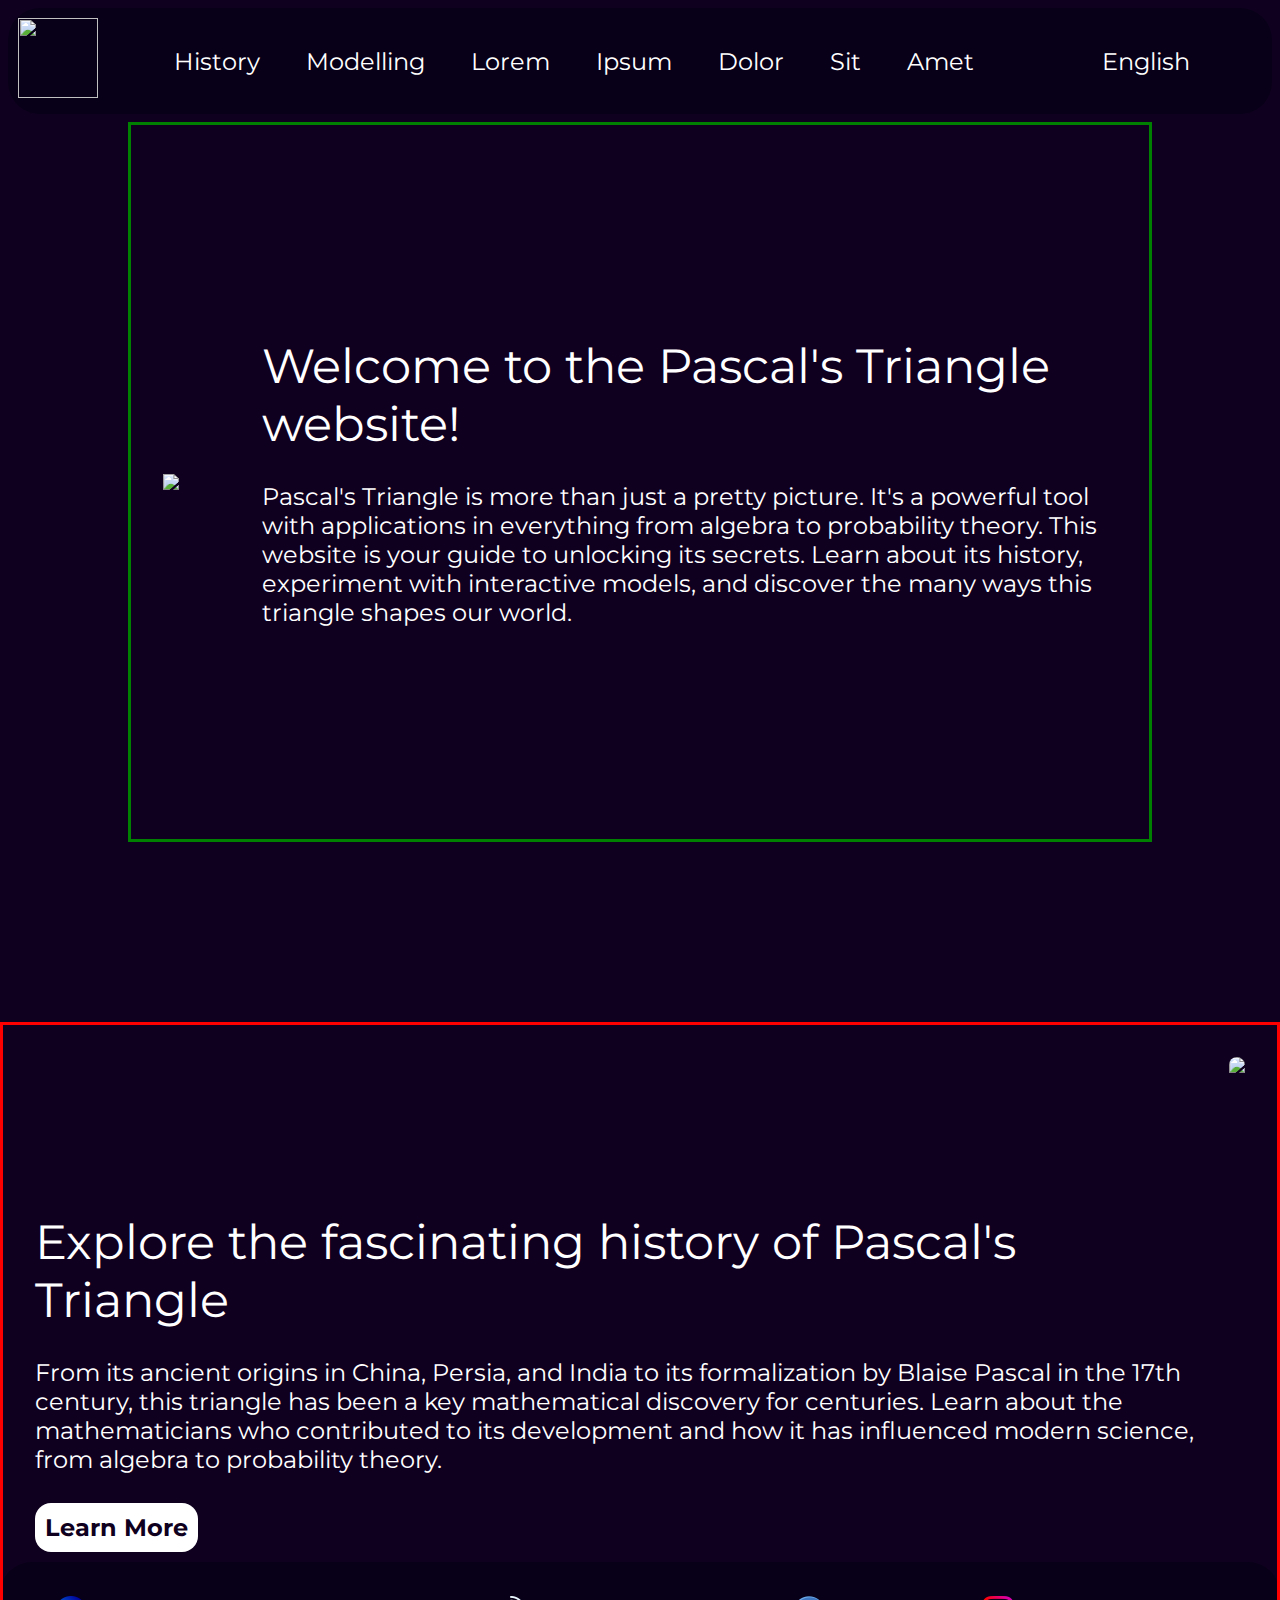
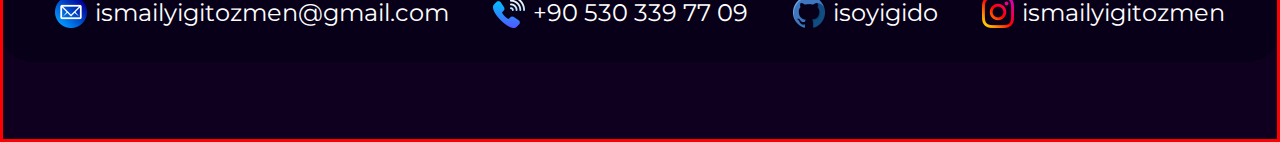
==== index.html @ 78326eff "Added footer + bugfix" ====
<!DOCTYPE html>
<html>

<head>
    <meta charset="UTF-8">
    <meta name="viewport" content="width=device-width, initial-scale=1.0">
    <link rel="stylesheet" href="style.css">
    <title>Pascal's Triangle</title>
</head>

<body>
    <main>
        <header>
            <nav>
                <a href='index.html'><img src="res/logo.png" class="logo"></a>
                <div class="navbar">
                    <ul>
                        <li><a href="history.html" id="navbar-history">History</a></li>
                        <li><a href="modelling.html" id="navbar-modelling">Modelling</a></li>
                        <li><a href="#" id="">Lorem</a></li>
                        <li><a href="#" id="">Ipsum</a></li>
                        <li><a href="#" id="">Dolor</a></li>
                        <li><a href="#" id="">Sit</a></li>
                        <li><a href="#" id="">Amet</a></li>
                    </ul>
                </div>
                
                <div class="lang-menu">
                    <div class="selected-lang" id="selected-lang">English</div>
                    <ul>
                        <li><a href="#" onclick="setLanguage('en')" class="en">English</a></li>
                        <li><a href="#" onclick="setLanguage('tr')" class="tr">Türkçe</a></li>
                        <li><a href="#" onclick="setLanguage('de')" class="de">Deutsch</a></li>
                        <li><a href="#" onclick="setLanguage('ru')" class="ru">Русский</a></li>
                    </ul>
                </div>
            </nav>
        </header>
    
        <div class="introduction">
            <img src="res/logo.png">
            <div class="text">
                Welcome to the Pascal's Triangle website!
                <p>
                    <br>Pascal's Triangle is more than just a pretty picture. It's a powerful tool with applications in everything from algebra to probability theory. This website is your guide to unlocking its secrets. Learn about its history, experiment with interactive models, and discover the many ways this triangle shapes our world.
                </p>
            </div>
        </div>
    
        <div class="text-container history">
            <div class="text">
                Explore the fascinating history of Pascal's Triangle
                <p>
                    <br>From its ancient origins in China, Persia, and India to its formalization by Blaise Pascal in the 17th century, this triangle has been a key mathematical discovery for centuries. Learn about the mathematicians who contributed to its development and how it has influenced modern science, from algebra to probability theory.<br><br>
                </p>
                <a href="history.html">Learn More</a>
            </div>
            <img src="res/pascal/blaise_pascal.jpg">
        </div>
    </main>

    <footer>
        <span><img src="res/icons/mail.png">ismailyigitozmen@gmail.com</span>
        <span><img src="res/icons/phone.png">+90 530 339 77 09</span>
        <span><a href="https://github.com/isoyigido" target="_blank" rel="noopener noreferrer"><img src="res/icons/github.png">isoyigido</a></span>
        <span><a href="https://www.instagram.com/ismailyigitozmen/" target="_blank" rel="noopener noreferrer"><img src="res/icons/instagram.png">ismailyigitozmen</a></span>
    </footer>

    <script src="app.js"></script>
</body>

</html>
---- style.css ----
@import url(https://fonts.googleapis.com/css2?family=Montserrat:ital,wght@0,100..900;1,100..900&display=swap);

::-webkit-scrollbar {
    width: 16px;
}
::-webkit-scrollbar-track {
    background: rgb(4, 0, 20);
    border-radius: 8px;
    margin: 2px;
}
::-webkit-scrollbar-thumb {
    background: rgb(48, 32, 64);
    border: 3px, solid rgb(12, 0, 28);
    width: 8px;
    border-radius: 8px;
}
::-webkit-scrollbar-thumb:hover {
    background: rgb(64, 48, 80);
}

* {
    margin: 0;
    padding: 0;
    font-family: 'Montserrat', sans-serif;
    font-size: 24px;
    box-sizing: border-box;
    color: white;
}

html, body {
    width: 100%;
    min-height: 100%;
    margin: 0;
    padding: 0;
}

html {
    background: rgb(16, 0, 32);
    /*border: 10px solid red;*/
}

body {
    background: rgb(16, 0, 32);
    display: flex;
    flex-direction: column;
    /*border: 10px solid green;*/
}

main {
    min-height: calc(100vh - 100px);
}

footer {
    height: 100px;
    background-color: rgb(8, 0, 24);
    display: flex;
    justify-content: space-evenly;
    align-items: center;
    padding: 10px;
    border-radius: 32px;
    font-size: 24px;
}

footer span {
    display: flex;
    justify-content: center;
    align-items: center;
    gap: 8px;
}

footer span a {
    display: flex;
    justify-content: center;
    align-items: center;
    gap: 8px;
    text-decoration: none;
}

footer img {
    width: 32px;
    height: 32px;
}

nav {
    background-color: rgb(8, 0, 24);
    margin: 8px;
    display: flex;
    justify-content: space-between;
    align-items: center;
    padding: 10px;
    border-radius: 32px;
}

.logo {
    width: 80px;
    height: 80px;
}

.lang-menu {
    margin-right: 32px;
    position: relative;
}

.selected-lang {
    width: 180px;
    height: 64px;
    cursor: pointer;
    display: flex;
    align-items: center;
    padding: 5px 10px;
}

.selected-lang:before {
    content: '';
    display: block;
    width: 32px;
    height: 32px;
    background-image: var(--flag-image);
    background-size: 32px 32px;
    margin-right: 10px;
}

.lang-menu ul {
    margin: 0;
    padding: 0;
    background-color: rgb(32, 0, 48);
    border: 1px solid #fff;
    border-radius: 4px;
    box-shadow: 0px 0px 20px rgba(255, 255, 255, 0.5);
    display: none;
    position: absolute;
    top: 64px;
    left: 0;
}

.lang-menu:hover ul {
    display: block;
}

.lang-menu ul li {
    list-style: none;
    display: flex;
    justify-content: space-between;
}

.lang-menu ul li a {
    width: 180px;
    padding: 5px 10px;
    display: block;
    text-decoration: none;
}

.lang-menu ul li a:before {
    content: '';
    display: inline-block;
    width: 32px;
    height: 32px;
    margin-right: 10px;
    vertical-align: middle;
}

.tr:before {
    background-image: url("res/flags/tr.png");
    background-size: 32px 32px;
}
.en:before {
    background-image: url("res/flags/en.png");
    background-size: 32px 32px;
}
.de:before {
    background-image: url("res/flags/de.png");
    background-size: 32px 32px;
}
.ru:before {
    background-image: url("res/flags/ru.png");
    background-size: 32px 32px;
}

.lang-menu ul li a:hover {
    background-color: #f2f2f2;
}

.navbar ul {
    flex: 1;
    text-align: center;
}

.navbar ul li {
    display: inline-block;
    list-style: none;
    margin: 20px;
}

.navbar ul a {
    text-decoration: none;
}

.paragraph {
    display: flex;
    margin: 0;
    padding: 10px 20px;
}
.paragraph p {
    font-size: 20px;
}
.paragraph p em {
    font-size: 20px;
    font-style: normal;
    font-weight: bold;
}
.paragraph p i {
    font-size: 20px;
    color: turquoise;
    font-style: normal;
    font-weight: bold;
}
.paragraph p a {
    font-size: 16px;
    color: lightgray;
}

.introduction {
    display: flex;
    align-items: flex-start;
    justify-content: center;
    margin: auto;
    height: 80vh;
    width: 80%;
    border: 3px solid green;
    gap: 32px;
    padding: 32px 32px;
}

.introduction img {
    width: 288px;
    height: auto;
    align-self: center;
}

.text {
    display: flex;
    justify-content: flex-start;
    font-size: 48px;
    display: flex;
    flex-direction: column;
    justify-content: center;
    align-self: center;
}

.text p {
    font-size: 24px;
}

.text a {
    display: flex;
    font-size: 24px;
    background: white;
    border-radius: 16px;
    color: rgb(16, 0, 32);
    width: fit-content;
    height: fit-content;
    padding: 10px 10px;
    font-weight: bolder;
    text-decoration: none;
}

.text-container {
    position: relative;
    top: 20vh;
    display: flex;
    align-items: flex-start;
    justify-content: space-between;
    height: 80vh;
    width: 100%;
    border: 3px solid red;
    gap: 32px;
    padding: 32px 32px;
}

.text-container img {
    height: 100%;
    width: auto;
    align-self: center;
    border-radius: 32px;
}
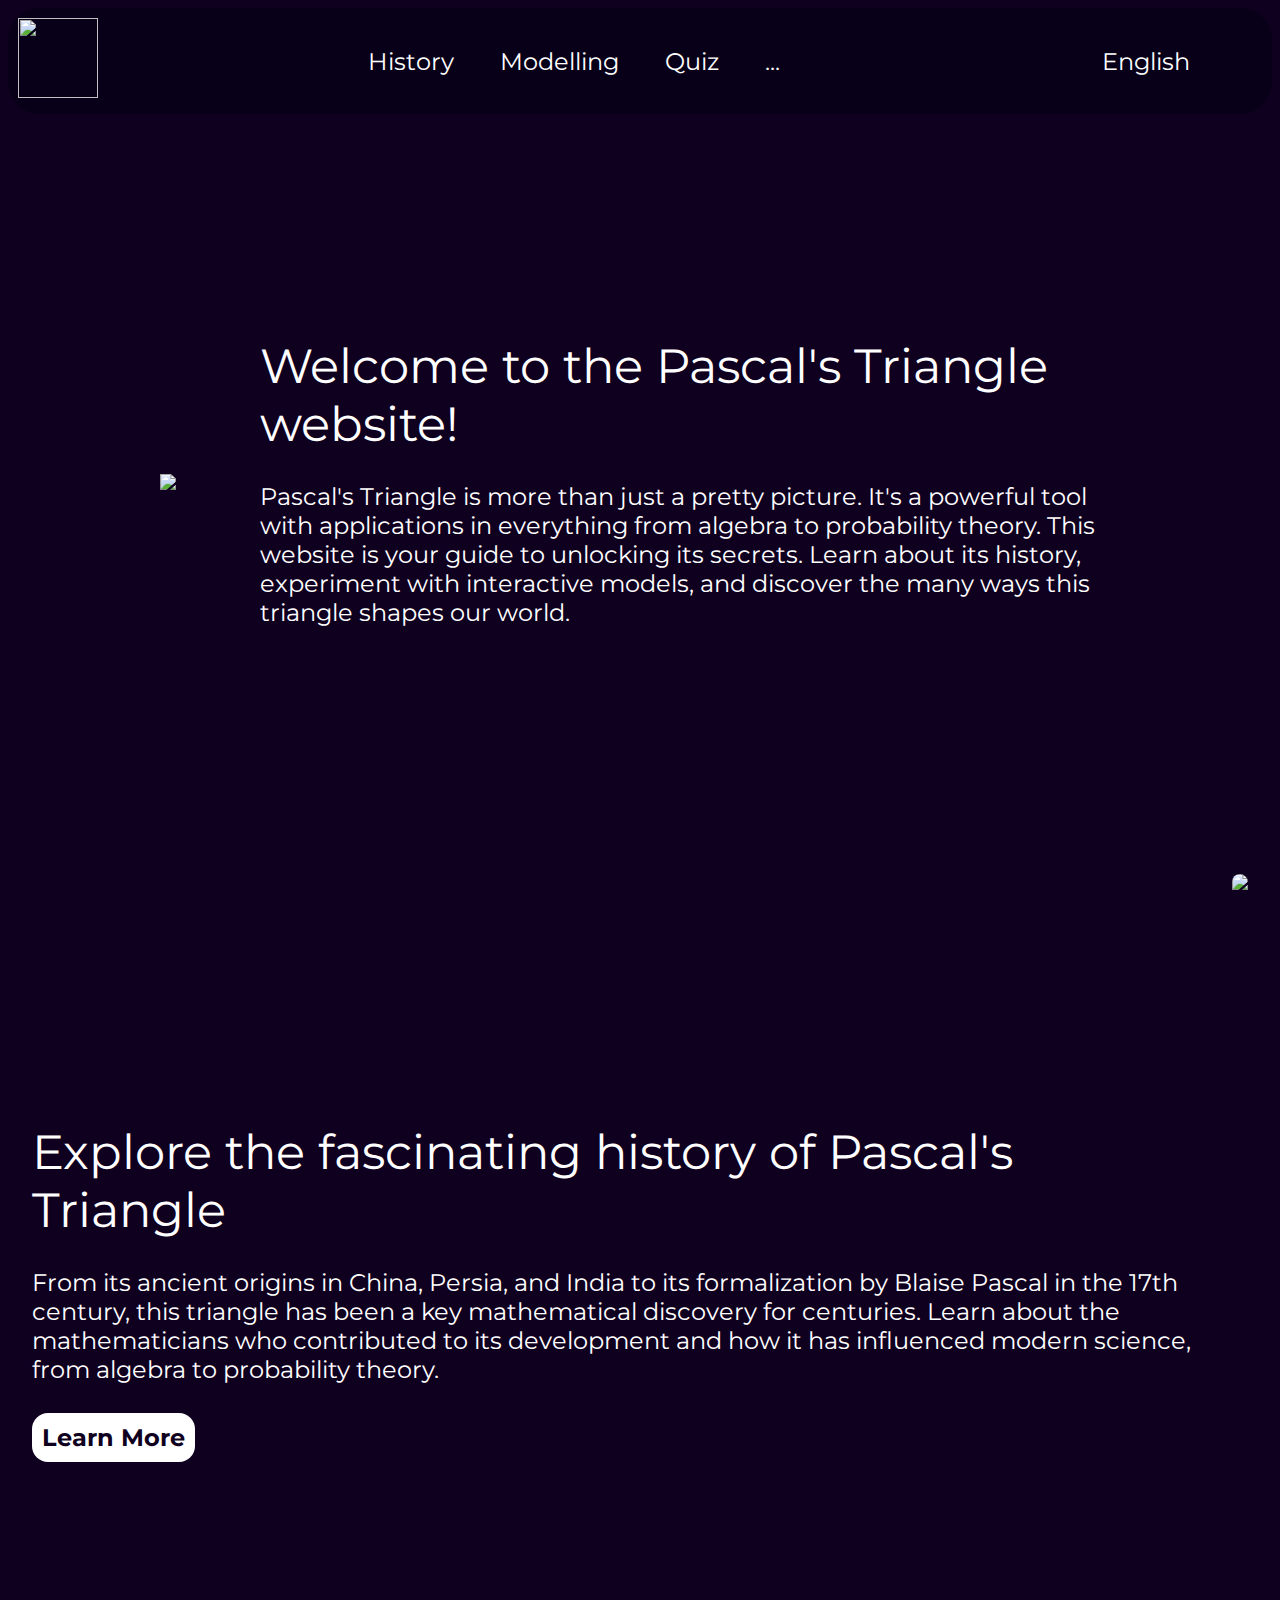
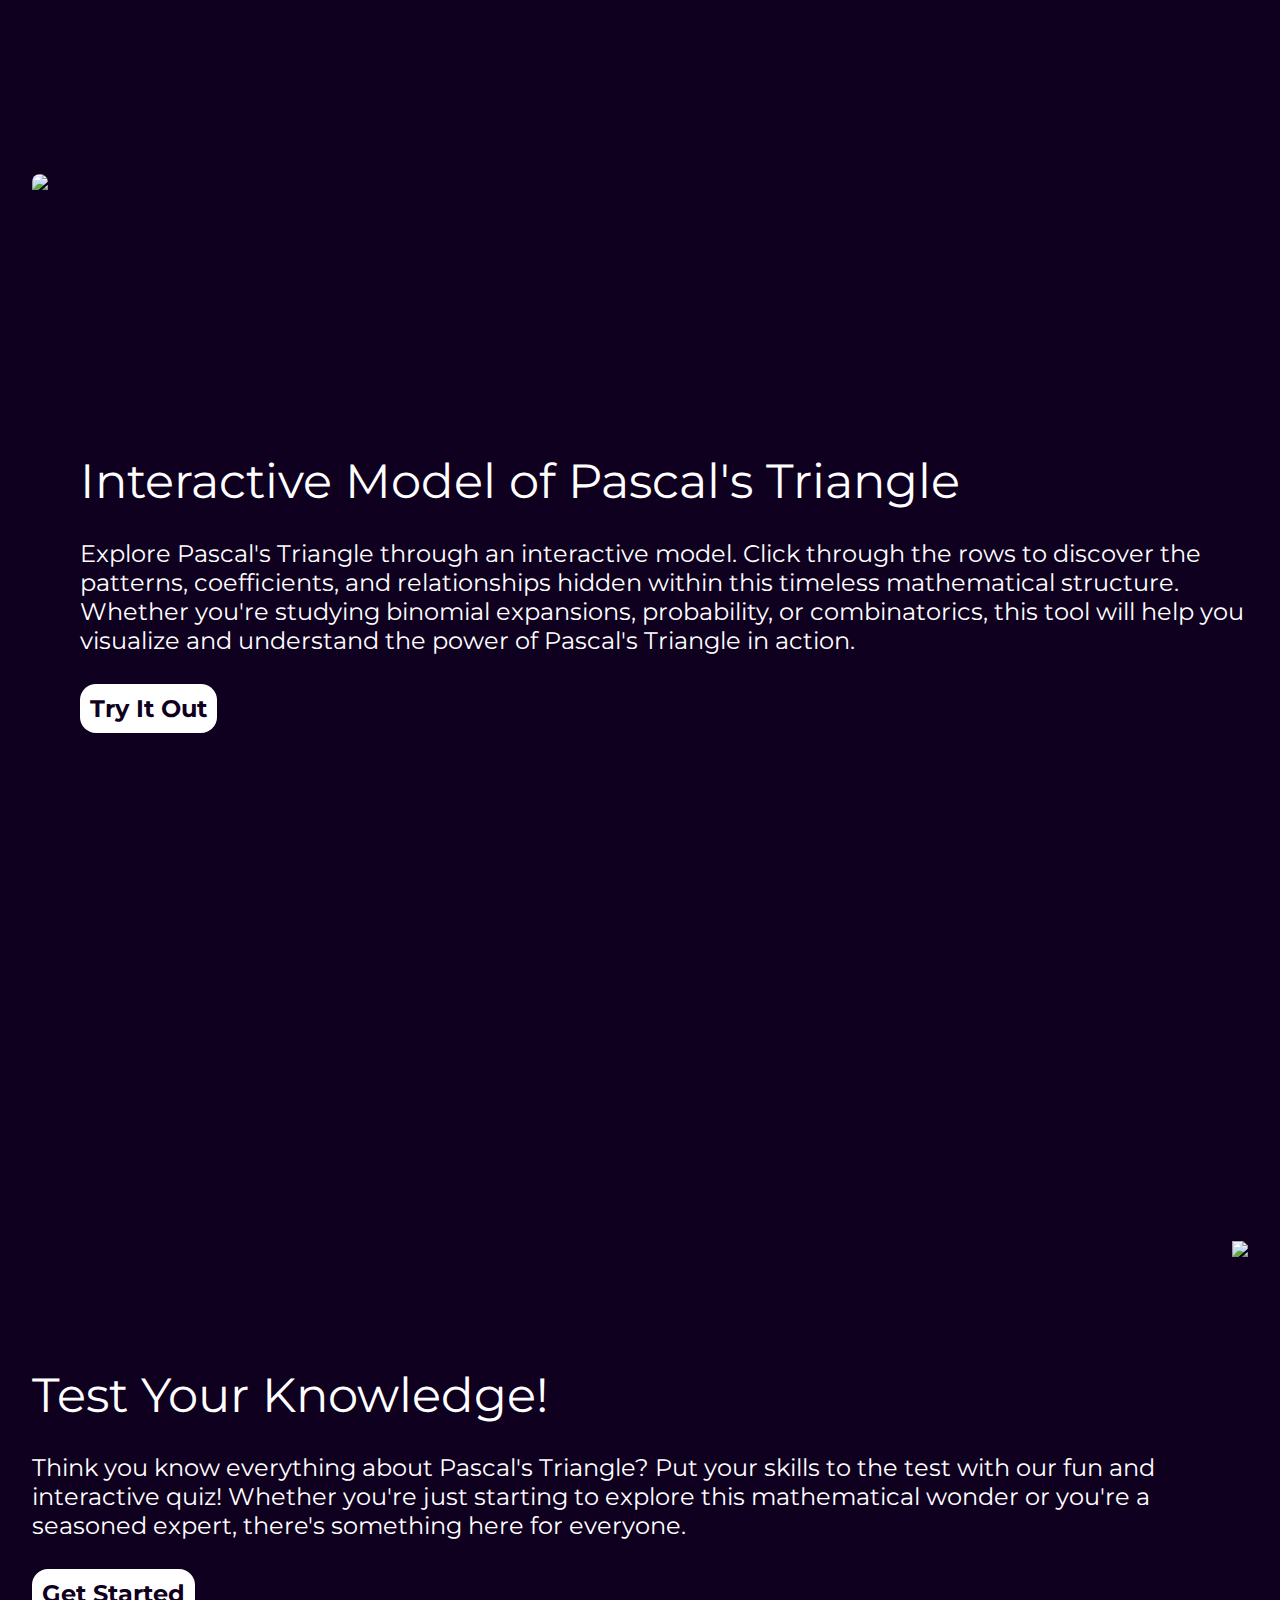
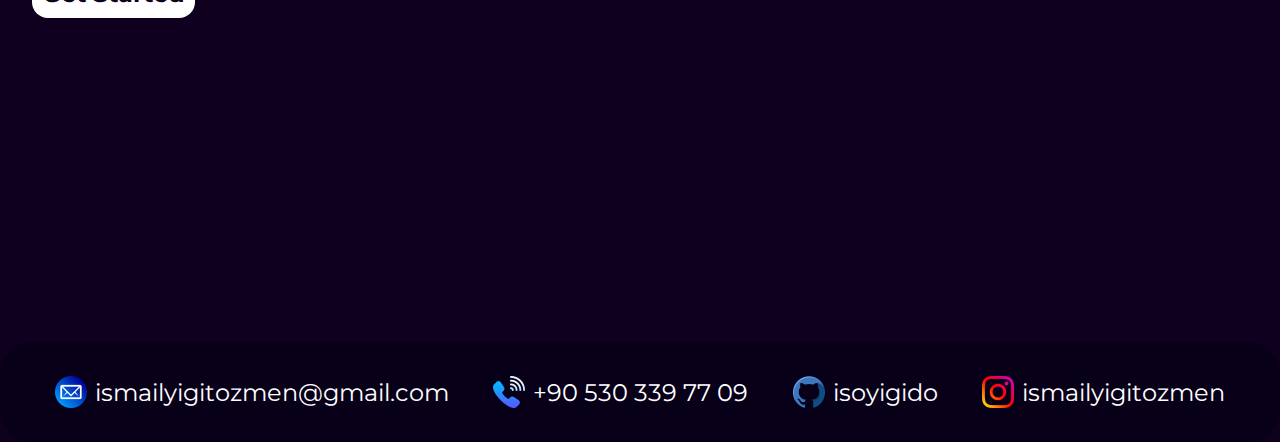
==== commit c193f631: "Removed debug lines" ====
--- a/index.html
+++ b/index.html
@@ -6,6 +6,7 @@
     <meta name="viewport" content="width=device-width, initial-scale=1.0">
     <link rel="stylesheet" href="style.css">
     <title>Pascal's Triangle</title>
+    <link rel="icon" type="image/x-icon" href="res/logo.png">
 </head>
 
 <body>
@@ -17,11 +18,8 @@
                     <ul>
                         <li><a href="history.html" id="navbar-history">History</a></li>
                         <li><a href="modelling.html" id="navbar-modelling">Modelling</a></li>
-                        <li><a href="#" id="">Lorem</a></li>
-                        <li><a href="#" id="">Ipsum</a></li>
-                        <li><a href="#" id="">Dolor</a></li>
-                        <li><a href="#" id="">Sit</a></li>
-                        <li><a href="#" id="">Amet</a></li>
+                        <li><a href="quiz.html" id="navbar-quiz">Quiz</a></li>
+                        <li><a href="temporary.html" id="">...</a></li>
                     </ul>
                 </div>
                 
@@ -57,6 +55,28 @@
             </div>
             <img src="res/pascal/blaise_pascal.jpg">
         </div>
+
+        <div class="text-container modelling">
+            <img src="res/pascal/blaise_pascal.jpg">
+            <div class="text">
+                Interactive Model of Pascal's Triangle
+                <p>
+                    <br>Explore Pascal's Triangle through an interactive model. Click through the rows to discover the patterns, coefficients, and relationships hidden within this timeless mathematical structure. Whether you're studying binomial expansions, probability, or combinatorics, this tool will help you visualize and understand the power of Pascal's Triangle in action.<br><br>
+                </p>
+                <a href="modelling.html">Try It Out</a>
+            </div>
+        </div>
+
+        <div class="text-container quiz">
+            <div class="text">
+                Test Your Knowledge!
+                <p>
+                    <br>Think you know everything about Pascal's Triangle? Put your skills to the test with our fun and interactive quiz! Whether you're just starting to explore this mathematical wonder or you're a seasoned expert, there's something here for everyone.<br><br>
+                </p>
+                <a href="quiz.html">Get Started</a>
+            </div>
+            <img src="res/images/quiz.png">
+        </div>
     </main>
 
     <footer>
--- a/style.css
+++ b/style.css
@@ -226,7 +226,7 @@
     margin: auto;
     height: 80vh;
     width: 80%;
-    border: 3px solid green;
+    /* border: 3px solid green; */
     gap: 32px;
     padding: 32px 32px;
 }
@@ -265,21 +265,51 @@
 }
 
 .text-container {
-    position: relative;
-    top: 20vh;
     display: flex;
     align-items: flex-start;
     justify-content: space-between;
-    height: 80vh;
+    height: 100vh;
     width: 100%;
-    border: 3px solid red;
+    /* border: 3px solid red; */
     gap: 32px;
     padding: 32px 32px;
 }
 
-.text-container img {
+.text-container.history img {
     height: 100%;
     width: auto;
     align-self: center;
     border-radius: 32px;
+}
+
+.text-container.modelling img {
+    height: 100%;
+    width: auto;
+    align-self: center;
+    border-radius: 32px;
+}
+
+.text-container.quiz img {
+    height: 60%;
+    width: auto;
+    align-self: center;
+}
+
+.coming-soon {
+    display: flex;
+    flex-direction: column;
+    justify-content: center;
+    align-items: center;
+    gap: 20px;
+    height: calc(90vh - 200px);
+    width: 100%;
+    /* border: 3px solid red; */
+    padding: 32px 32px;
+    font-size: 48px;
+    font-weight: 600;
+}
+
+.coming-soon p {
+    font-size: 24px;
+    font-weight: normal;
 }